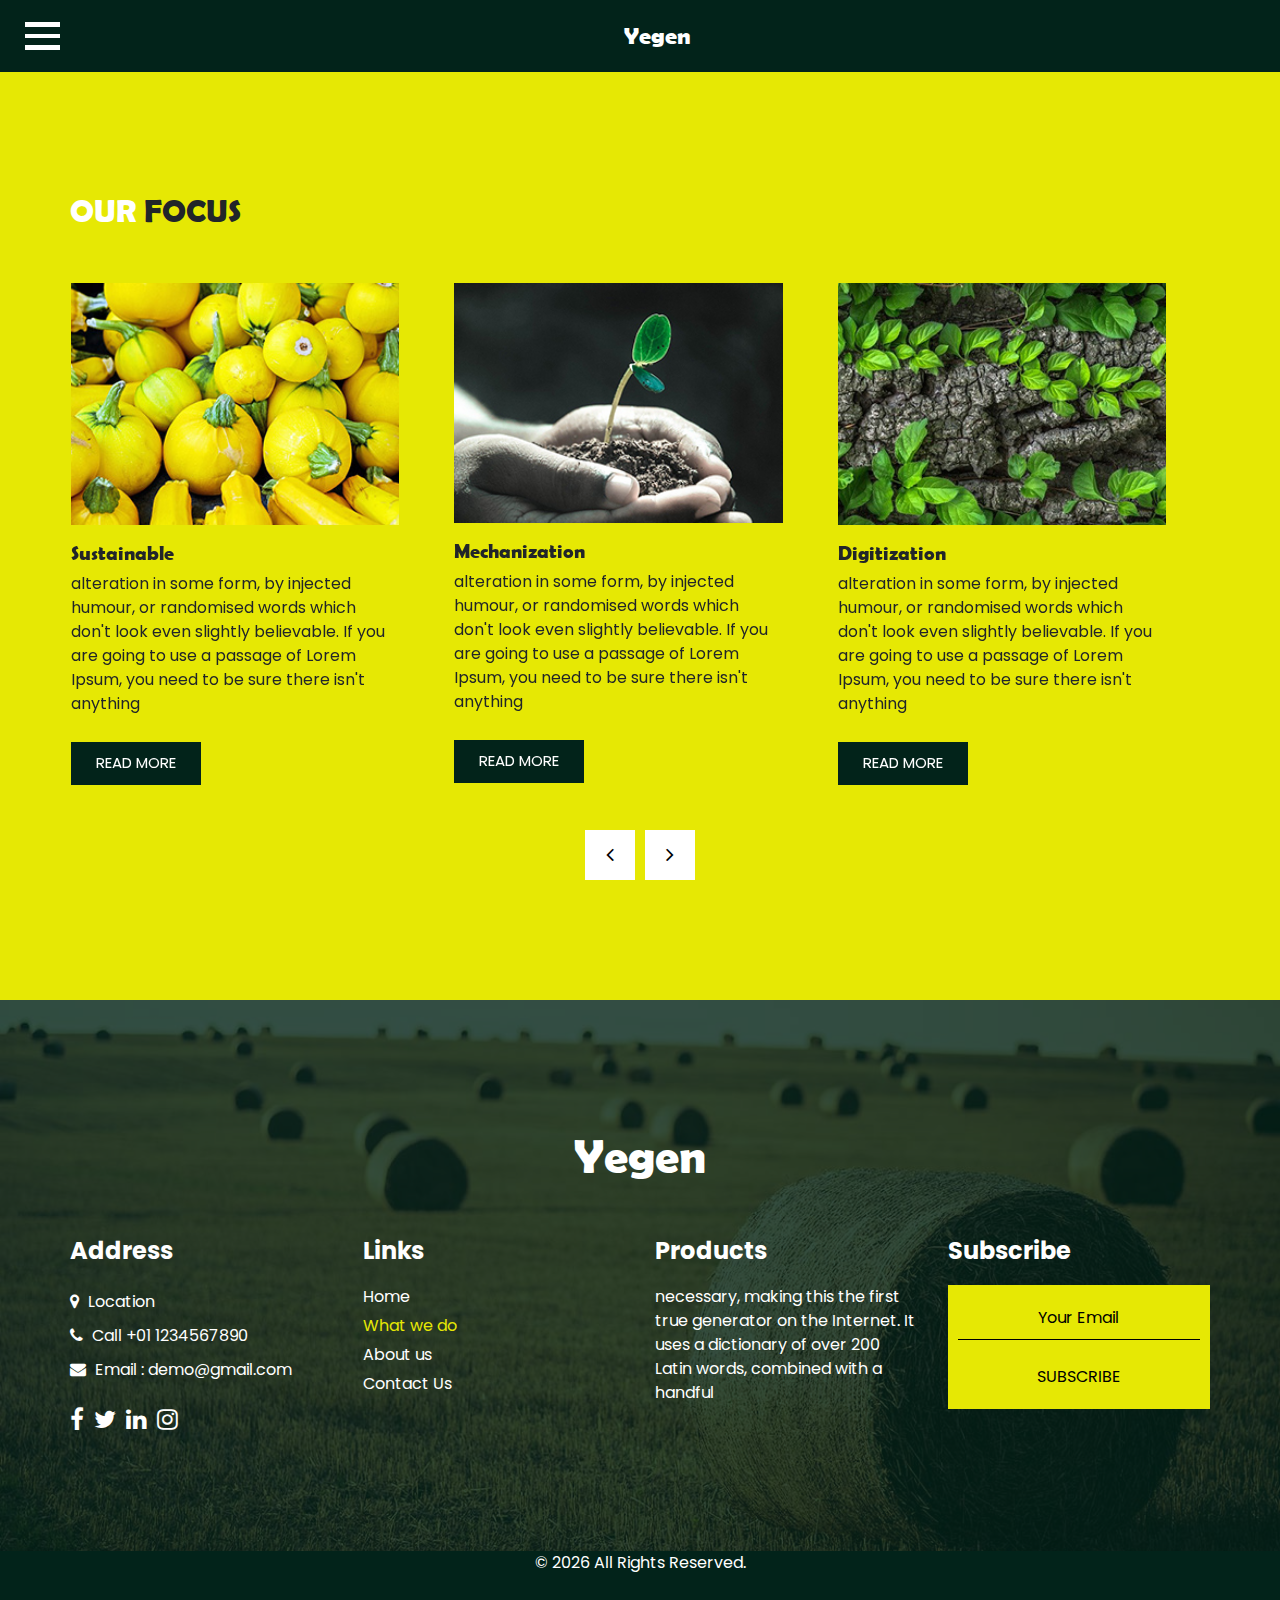
==== about us.html @ b0591089 "first commit" ====
<!DOCTYPE html>
<html>

<head>
  <!-- Basic -->
  <meta charset="utf-8" />
  <meta http-equiv="X-UA-Compatible" content="IE=edge" />
  <!-- Mobile Metas -->
  <meta name="viewport" content="width=device-width, initial-scale=1, shrink-to-fit=no" />
  <!-- Site Metas -->
  <meta name="keywords" content="" />
  <meta name="description" content="" />
  <meta name="author" content="" />

  <title>Yegen</title>

  <!-- slider stylesheet -->
  <link rel="stylesheet" type="text/css" href="https://cdnjs.cloudflare.com/ajax/libs/OwlCarousel2/2.3.4/assets/owl.carousel.min.css" />

  <!-- bootstrap core css -->
  <link rel="stylesheet" type="text/css" href="css/bootstrap.css" />
  <!-- fonts awesome style -->
  <link href="css/font-awesome.min.css" rel="stylesheet" />
  <!-- fonts style -->
  <link href="https://fonts.googleapis.com/css?family=Open+Sans:400,,600,700|Poppins:400,500,700&display=swap" rel="stylesheet" />

  <!-- Custom styles for this template -->
  <link href="css/style.css" rel="stylesheet" />
  <!-- responsive style -->
  <link href="css/responsive.css" rel="stylesheet" />
</head>

<body class="sub_page">
  <div class="hero_area">
    <!-- header section strats -->
    <header class="header_section">
      <nav class="navbar navbar-expand-lg custom_nav-container">
        <div class="custom_menu-btn">
          <button onclick="openNav()">
            <span class="s-1"> </span>
            <span class="s-2"> </span>
            <span class="s-3"> </span>
          </button>
        </div>
        <div id="myNav" class="overlay">
          <div class="menu_btn-style ">
            <button onclick="closeNav()">
              <span class="s-1"> </span>
              <span class="s-2"> </span>
              <span class="s-3"> </span>
            </button>
          </div>
          <div class="overlay-content">
            <a class="" href="index.html">
              Home
            </a>
            <a class="active" href="service.html">
              What we do
            </a>
            <a class="" href="about us.html">
              About us
            </a>
            <!-- <a class="" href="testimonial.html">
              Testimonial
            </a> -->
            <!-- <a class="" href="blog.html">
              Blog
            </a> -->
            <a class="" href="contact.html">
              Contact Us
            </a>
          </div>
        </div>
        <a class="navbar-brand" href="index.html">
          <span>
            Yegen
          </span>
        </a>
        <div class="user_option">
          <!-- <form class="form-inline">
            <button class="btn  nav_search-btn" type="submit">
              <i class="fa fa-search" aria-hidden="true"></i>
            </button>
          </form> -->
          <!-- <a href="">
            <i class="fa fa-user" aria-hidden="true"></i>
          </a> -->
        </div>
      </nav>
    </header>
    <!-- end header section -->
  </div>

  <!-- we do section -->

  <section class="wedo_section layout_padding section_pr">
    <div class="container">
      <div class="heading_container">
        <h2><span>Our</span> Focus</h2>
      </div>
      <div class="carousel-wrap ">
        <div class="owl-carousel wedo_owl_carousel">
          <div class="item">
            <div class="box">
              <div class="img-box">
                <img src="images/wedo-img1.jpg" alt="" />
              </div>
              <div class="detail-box">
                <h5>
                  Sustainable
                </h5>
                <p>
                  alteration in some form, by injected humour, or randomised words which don't look even slightly believable. If you are going to use a passage of Lorem Ipsum, you need to be sure there isn't anything
                </p>
                <a href="sustainable.html">
                  Read More
                </a>
              </div>
            </div>
          </div>
          <div class="item">
            <div class="box ">
              <div class="img-box">
                <img src="images/wedo-img2.jpg" alt="" />
              </div>
              <div class="detail-box">
                <h5>
                  Mechanization
                </h5>
                <p>
                  alteration in some form, by injected humour, or randomised words which don't look even slightly believable. If you are going to use a passage of Lorem Ipsum, you need to be sure there isn't anything
                </p>
                <a href="mechanization.html">
                  Read More
                </a>
              </div>
            </div>
          </div>
          <div class="item">
            <div class="box ">
              <div class="img-box">
                <img src="images/wedo-img3.jpg" alt="" />
              </div>
              <div class="detail-box">
                <h5>
                  Digitization
                </h5>
                <p>
                  alteration in some form, by injected humour, or randomised words which don't look even slightly believable. If you are going to use a passage of Lorem Ipsum, you need to be sure there isn't anything
                </p>
                <a href="digitization.html">
                  Read More
                </a>
              </div>
            </div>
          </div>
        </div>
      </div>
    </div>
  </section>

  <!-- end we do section -->

  <!-- info section -->

  <section class="info_section layout_padding section_pl">
    <div class="container">
      <div class="info_logo">
        <a href="">
          Yegen
        </a>
      </div>
      <div class="row">
        <div class="col-md-3">
          <div class="info_contact">
            <h4>
              Address
            </h4>
            <div class="contact_link_box">
              <a href="">
                <i class="fa fa-map-marker" aria-hidden="true"></i>
                <span>
                  Location
                </span>
              </a>
              <a href="">
                <i class="fa fa-phone" aria-hidden="true"></i>
                <span>
                  Call +01 1234567890
                </span>
              </a>
              <a href="">
                <i class="fa fa-envelope" aria-hidden="true"></i>
                <span>
                  Email : demo@gmail.com
                </span>
              </a>
            </div>
          </div>
          <div class="info_social">
            <a href="">
              <i class="fa fa-facebook" aria-hidden="true"></i>
            </a>
            <a href="">
              <i class="fa fa-twitter" aria-hidden="true"></i>
            </a>
            <a href="">
              <i class="fa fa-linkedin" aria-hidden="true"></i>
            </a>
            <a href="">
              <i class="fa fa-instagram" aria-hidden="true"></i>
            </a>
          </div>
        </div>
        <div class="col-md-3">
          <div class="info_link_box">
            <h4>
              Links
            </h4>
            <div class="info_links">
              <a class="" href="index.html">
                Home
              </a>
              <a class="active" href="service.html">
                What we do
              </a>
              <a class="" href="about us">
                About us
              </a>
              <!-- <a class="" href="testimonial.html">
                Testimonial
              </a> -->
              <!-- <a class="" href="blog.html">
                Blog
              </a> -->
              <a class="" href="contact.html">
                Contact Us
              </a>
            </div>
          </div>
        </div>
        <div class="col-md-3">
          <div class="info_detail">
            <h4>
              Products
            </h4>
            <p>
              necessary, making this the first true generator on the Internet. It uses a dictionary of over 200 Latin words, combined with a handful
            </p>
          </div>
        </div>
        <div class="col-md-3">
          <h4>
            Subscribe
          </h4>
          <form action="">
            <input type="text" placeholder="Your Email" />
            <button type="submit">
              Subscribe
            </button>
          </form>
        </div>
      </div>
    </div>
  </section>

  <!-- end info section -->

  <!-- footer section -->
  <footer class="footer_section">
    <div class="container">
      <p>
        &copy; <span id="displayYear"></span> All Rights Reserved.
        <!-- <a href="https://html.design/">Free Html Templates</a> -->
      </p>
    </div>
  </footer>
  <!-- footer section -->

  <script src="js/jquery-3.4.1.min.js"></script>
  <script src="js/bootstrap.js"></script>
  <script src="https://cdnjs.cloudflare.com/ajax/libs/OwlCarousel2/2.3.4/owl.carousel.min.js"></script>
  <script src="js/custom.js"></script>

</body>

</html>
---- css/style.css ----
@font-face {
  font-family: BerlinSansFBDemi;
  src: url(../fonts/Berlin_Sans/BerlinSansFBDemiBold.ttf);
  font-weight: bold;
}

body {
  font-family: "Poppins", sans-serif;
  overflow-x: hidden;
  background-color: #02231a;
}

h1,
h2,
h3,
h4,
h5 {
  font-family: "BerlinSansFBDemi", "Poppins", sans-serif;
  font-weight: bold;
}

.layout_margin {
  margin-top: 90px;
  margin-bottom: 90px;
}

.layout_padding {
  padding-top: 120px;
  padding-bottom: 120px;
}

.layout_padding2 {
  padding-top: 75px;
  padding-bottom: 75px;
}

.layout_padding2-top {
  padding-top: 75px;
}

.layout_padding2-bottom {
  padding-bottom: 75px;
}

.layout_padding-top {
  padding-top: 120px;
}

.layout_padding-bottom {
  padding-bottom: 120px;
}

.heading_container {
  display: -webkit-box;
  display: -ms-flexbox;
  display: flex;
  -webkit-box-orient: vertical;
  -webkit-box-direction: normal;
      -ms-flex-direction: column;
          flex-direction: column;
}

.heading_container h2 {
  font-weight: bold;
  text-transform: uppercase;
}

.heading_container.heading_center {
  -webkit-box-align: center;
      -ms-flex-align: center;
          align-items: center;
  text-align: center;
}

/*header section*/
.hero_area {
  position: relative;
  display: -webkit-box;
  display: -ms-flexbox;
  display: flex;
  height: 100vh;
}

.sub_page .hero_area {
  height: auto;
}

.sub_page .header_section {
  padding: 0 25px;
  width: 100%;
}

.sub_page .navbar-brand {
  margin-top: 0;
}

.sub_page .slider_section .navbar-brand {
  display: none;
}

.sub_page .header_section .navbar-brand {
  display: -webkit-box;
  display: -ms-flexbox;
  display: flex;
}

.sub_page .slider_section .box::before {
  width: calc(100% - 25px);
}

.sub_page .custom_nav-container {
  -webkit-box-orient: horizontal;
  -webkit-box-direction: normal;
      -ms-flex-direction: row;
          flex-direction: row;
  -webkit-box-pack: justify;
      -ms-flex-pack: justify;
          justify-content: space-between;
}

.sub_page .user_option {
  -webkit-box-orient: horizontal;
  -webkit-box-direction: normal;
      -ms-flex-direction: row;
          flex-direction: row;
}

.sub_page .user_option .nav_search-btn {
  margin: 0;
  margin-right: 15px;
}

.sub_page .custom_menu-btn button {
  margin: 15px 0;
}

.sub_page .menu_btn-style {
  position: fixed;
  left: 22px;
  top: 4px;
}

.header_section {
  background-color: #02231a;
  padding: 0 30px;
}

.header_section .nav_container {
  margin: 0 auto;
}

.header_section .navbar-brand {
  display: none;
}

.navbar-brand {
  display: -webkit-box;
  display: -ms-flexbox;
  display: flex;
  margin: 0;
  padding: 0;
  margin-top: 25px;
  font-family: "BerlinSansFBDemi", "Poppins", sans-serif;
  font-weight: bold;
}

.navbar-brand span {
  color: #ffffff;
  font-size: 24px;
}

.custom_nav-container {
  display: -webkit-box;
  display: -ms-flexbox;
  display: flex;
  -webkit-box-orient: vertical;
  -webkit-box-direction: normal;
      -ms-flex-direction: column;
          flex-direction: column;
  -webkit-box-pack: start;
      -ms-flex-pack: start;
          justify-content: flex-start;
  z-index: 99999;
  padding: 0;
  height: 100%;
}

.custom_nav-container .name_style {
  -webkit-box-flex: 1;
      -ms-flex: 1;
          flex: 1;
  display: -webkit-box;
  display: -ms-flexbox;
  display: flex;
  -webkit-box-align: center;
      -ms-flex-align: center;
          align-items: center;
}

.custom_nav-container .name_style h6 {
  color: #e6e804;
  -webkit-writing-mode: vertical-rl;
      -ms-writing-mode: tb-rl;
          writing-mode: vertical-rl;
  text-orientation: upright;
  text-transform: uppercase;
  letter-spacing: -7px;
  margin: 0;
}

.custom_nav-container.navbar-expand-lg .navbar-nav .nav-link {
  padding: 0px 25px;
  color: #fefeff;
  text-align: center;
  font-family: "Roboto", sans-serif;
}

.custom_menu-btn button {
  margin-top: 25px;
  padding: 0;
  outline: none;
  border: none;
  background-color: transparent;
}

.custom_menu-btn span {
  display: block;
  width: 35px;
  height: 4.5px;
  background-color: #ffffff;
  margin: 7px 0;
  -webkit-transition: all 0.3s;
  transition: all 0.3s;
}

.menu_btn-style {
  position: fixed;
  left: 27.5px;
  top: 12.5px;
}

.menu_btn-style button {
  margin-top: 12px;
  outline: none;
  border: none;
  background-color: transparent;
}

.menu_btn-style span {
  display: block;
  width: 35px;
  height: 4.5px;
  background-color: #ffffff;
  margin: 7px 0;
  -webkit-transition: all 0.3s;
  transition: all 0.3s;
}

.menu_btn-style button {
  -webkit-transform: translateX(6px);
          transform: translateX(6px);
}

.menu_btn-style button .s-1 {
  -webkit-transform: rotate(45deg) translateY(16px);
          transform: rotate(45deg) translateY(16px);
}

.menu_btn-style button .s-2 {
  -webkit-transform: translateX(-100px);
          transform: translateX(-100px);
}

.menu_btn-style button .s-3 {
  -webkit-transform: rotate(-45deg) translateY(-16px);
          transform: rotate(-45deg) translateY(-16px);
}

.overlay {
  height: 100%;
  width: 0;
  position: fixed;
  z-index: 1;
  top: 0;
  left: 0;
  background-color: rgba(1, 11, 8, 0.95);
  overflow-x: hidden;
  -webkit-transition: 0.5s;
  transition: 0.5s;
}

.overlay .closebtn {
  position: absolute;
  top: 0;
  right: 30px;
}

.overlay a {
  display: inline-block;
  padding: 10px 15px;
  text-decoration: none;
  font-size: 18px;
  text-transform: uppercase;
  color: #ffffff;
  margin: 10px 0;
  display: block;
  -webkit-transition: 0.3s;
  transition: 0.3s;
  border: 1.5px solid #ffffff;
  border-radius: 5px;
  width: 190px;
}

.overlay a:hover, .overlay a.active {
  border-color: transparent;
  background-color: #ffffff;
  color: #000000;
}

.menu_btn-style {
  display: none;
}

.overlay-content {
  position: relative;
  top: 20%;
  width: 100%;
  text-align: center;
  margin-top: 30px;
  display: -webkit-box;
  display: -ms-flexbox;
  display: flex;
  -webkit-box-orient: vertical;
  -webkit-box-direction: normal;
      -ms-flex-direction: column;
          flex-direction: column;
  -webkit-box-align: center;
      -ms-flex-align: center;
          align-items: center;
}

.menu_width {
  width: 100%;
}

.scroll-y-hidden {
  overflow-y: hidden;
}

a,
a:hover,
a:focus {
  text-decoration: none;
}

a:hover,
a:focus {
  color: initial;
}

.btn,
.btn:focus {
  outline: none !important;
  -webkit-box-shadow: none;
          box-shadow: none;
}

.user_option {
  display: -webkit-box;
  display: -ms-flexbox;
  display: flex;
  -webkit-box-orient: vertical;
  -webkit-box-direction: normal;
      -ms-flex-direction: column;
          flex-direction: column;
  -webkit-box-align: center;
      -ms-flex-align: center;
          align-items: center;
}

.user_option .nav_search-btn {
  width: 35px;
  height: 35px;
  padding: 0;
  border: none;
  background-position: center;
  color: #ffffff;
  margin: 25px 0;
}

.user_option a {
  display: -webkit-box;
  display: -ms-flexbox;
  display: flex;
  -webkit-box-align: center;
      -ms-flex-align: center;
          align-items: center;
  color: #ffffff;
}

/*end header section*/
.slider_section {
  -webkit-box-flex: 1;
      -ms-flex: 1;
          flex: 1;
  display: -webkit-box;
  display: -ms-flexbox;
  display: flex;
  -webkit-box-orient: vertical;
  -webkit-box-direction: normal;
      -ms-flex-direction: column;
          flex-direction: column;
  color: #ffffff;
}

.slider_section #customCarousel1 {
  width: 100%;
}

.slider_section .box {
  -webkit-box-flex: 1;
      -ms-flex: 1;
          flex: 1;
  width: 100%;
  display: -webkit-box;
  display: -ms-flexbox;
  display: flex;
  -webkit-box-align: center;
      -ms-flex-align: center;
          align-items: center;
  position: relative;
}

.slider_section .box:before {
  content: "";
  position: absolute;
  top: 0;
  right: 0;
  width: 100%;
  height: 100%;
  background-image: url(../images/slider-bg.jpg);
  background-size: cover;
  /* -webkit-clip-path: polygon(0 10%, 100% 0%, 100% 100%, 0 90%);
          clip-path: polygon(0 10%, 100% 0%, 100% 100%, 0 90%); */
  z-index: -1;
}

.slider_section .box .detail-box {
  -webkit-box-flex: 1;
      -ms-flex: 1;
          flex: 1;
  display: -webkit-box;
  display: -ms-flexbox;
  display: flex;
  -webkit-box-orient: vertical;
  -webkit-box-direction: normal;
      -ms-flex-direction: column;
          flex-direction: column;
  padding: 0 15px;
}

.slider_section .box .detail-box h1 {
  text-transform: uppercase;
}

.slider_section .box .detail-box .btn-box {
  display: -webkit-box;
  display: -ms-flexbox;
  display: flex;
  margin-top: 35px;
}

.slider_section .box .detail-box .btn-box a {
  width: 165px;
  text-transform: uppercase;
  text-align: center;
  margin: 0 5px;
}

.slider_section .box .detail-box .btn-box .btn-1 {
  display: inline-block;
  background-color: #e6e804;
  color: #000000;
  padding: 12px 10px;
  border-radius: 0;
  -webkit-transition: all 0.3s;
  transition: all 0.3s;
  border: none;
  border-radius: 5px;
}

.slider_section .box .detail-box .btn-box .btn-1:hover {
  -webkit-transform: translateY(-5px);
          transform: translateY(-5px);
  -webkit-box-shadow: 1.5px 1.5px 5px 0 rgba(0, 0, 0, 0.3);
          box-shadow: 1.5px 1.5px 5px 0 rgba(0, 0, 0, 0.3);
}

.slider_section .box .detail-box .btn-box .btn-2 {
  display: inline-block;
  background-color: #ffffff;
  color: #000000;
  padding: 12px 10px;
  border-radius: 0;
  -webkit-transition: all 0.3s;
  transition: all 0.3s;
  border: none;
}

.slider_section .box .detail-box .btn-box .btn-2:hover {
  -webkit-transform: translateY(-5px);
          transform: translateY(-5px);
  -webkit-box-shadow: 1.5px 1.5px 5px 0 rgba(0, 0, 0, 0.3);
          box-shadow: 1.5px 1.5px 5px 0 rgba(0, 0, 0, 0.3);
}

.slider_section .carousel_btn-box {
  width: 50px;
  height: 110px;
  display: -webkit-box;
  display: -ms-flexbox;
  display: flex;
  -webkit-box-orient: vertical;
  -webkit-box-direction: normal;
      -ms-flex-direction: column;
          flex-direction: column;
  -webkit-box-pack: justify;
      -ms-flex-pack: justify;
          justify-content: space-between;
  position: absolute;
  top: 50%;
  left: 0;
  -webkit-transform: translate(-50%, -50%);
          transform: translate(-50%, -50%);
}

.slider_section .carousel_btn-box .carousel-control-prev,
.slider_section .carousel_btn-box .carousel-control-next {
  position: unset;
  width: 50px;
  height: 50px;
  display: -webkit-box;
  display: -ms-flexbox;
  display: flex;
  -webkit-box-pack: center;
      -ms-flex-pack: center;
          justify-content: center;
  -webkit-box-align: center;
      -ms-flex-align: center;
          align-items: center;
  font-size: 22px;
  color: #000000;
  background-color: #e6e804;
  -webkit-transition: all 0.2s;
  transition: all 0.2s;
  opacity: 1;
}

.slider_section .carousel_btn-box .carousel-control-prev:hover,
.slider_section .carousel_btn-box .carousel-control-next:hover {
  background-color: #ffffff;
}

.wedo_section {
  position: relative;
}
/* about us section */




.wedo_section:before {
  content: "";
  position: absolute;
  top: 0;
  left: 0;
  width: 100%;
  height: 100%;
  background-color: #e6e804;
  background-size: cover;
  /* -webkit-clip-path: polygon(0 0, 100% 10%, 100% 90%, 0 100%);
          clip-path: polygon(0 0, 100% 10%, 100% 90%, 0 100%); */
  z-index: -1;
}

.wedo_section .heading_container h2 span {
  color: #ffffff;
}

.wedo_section .box {
  margin-right: 45px;
}

.wedo_section .box .img-box {
  background-size: cover;
  /* -webkit-clip-path: polygon(0 0, 100% 10%, 100% 90%, 0 100%);
          clip-path: polygon(0 0, 100% 10%, 100% 90%, 0 100%); */
}

.wedo_section .box .img-box img {
  width: 100%;
}

.wedo_section .box .detail-box {
  margin-top: 15px;
}

.wedo_section .box .detail-box h5 {
  font-weight: 600;
  font-size: 20px;
}

.wedo_section .box .detail-box a {
  display: inline-block;
  background-color: #02231a;
  color: #ffffff;
  padding: 10px 25px;
  border-radius: 0;
  -webkit-transition: all 0.3s;
  transition: all 0.3s;
  border: none;
  margin-top: 10px;
  text-transform: uppercase;
  font-size: 15px;
}

.wedo_section .box .detail-box a:hover {
  -webkit-transform: translateY(-5px);
          transform: translateY(-5px);
  -webkit-box-shadow: 1.5px 1.5px 5px 0 rgba(0, 0, 0, 0.3);
          box-shadow: 1.5px 1.5px 5px 0 rgba(0, 0, 0, 0.3);
}

.wedo_section .owl-carousel {
  margin-top: 45px;
  position: unset;
}

.wedo_section .owl-carousel .owl-nav {
  width: 50px;
  height: 110px;
  position: absolute;
  top: 50%;
  right: 3.5%;
  display: -webkit-box;
  display: -ms-flexbox;
  display: flex;
  -webkit-box-orient: vertical;
  -webkit-box-direction: normal;
      -ms-flex-direction: column;
          flex-direction: column;
  -webkit-box-pack: justify;
      -ms-flex-pack: justify;
          justify-content: space-between;
  margin-top: 20px;
  -webkit-transform: translateY(-50%);
          transform: translateY(-50%);
}

.wedo_section .owl-carousel .owl-nav button {
  width: 50px;
  height: 50px;
  outline: none;
  color: #000000;
  background-color: #ffffff;
  font-size: 22px;
}

.wedo_section .owl-carousel .owl-nav button:hover {
  color: #ffffff;
  background-color: #000000;
}

.wedo_section .owl-carousel .owl-nav button.owl-prev {
  left: 0;
}

.wedo_section .owl-carousel .owl-nav button.owl-next {
  right: 0;
}

.choose_section {
  position: relative;
}

.choose_section:before {
  content: "";
  position: absolute;
  top: 0;
  right: 0;
  width: 95%;
  height: 100%;
  background-image: url(../images/choose-bg.jpg);
  background-size: cover;
  -webkit-clip-path: polygon(0 10%, 100% 0%, 100% 100%, 0 90%);
          clip-path: polygon(0 10%, 100% 0%, 100% 100%, 0 90%);
  z-index: -1;
}

.choose_section .heading_container h2 {
  color: #ffffff;
}

.choose_section .heading_container h2 span {
  color: #e6e804;
}

.choose_section .box {
  margin-top: 45px;
  text-align: center;
}

.choose_section .box .box_content {
  background-color: #02231a;
  color: #ffffff;
  padding: 45px 15px;
}

.choose_section .box .img-box {
  display: -webkit-box;
  display: -ms-flexbox;
  display: flex;
  -webkit-box-pack: center;
      -ms-flex-pack: center;
          justify-content: center;
  -webkit-box-align: center;
      -ms-flex-align: center;
          align-items: center;
}

.choose_section .box .img-box svg {
  width: 75px;
  height: auto;
  fill: #ffffff;
}

.choose_section .box .detail-box {
  margin-top: 15px;
}

.choose_section .box .detail-box h5 {
  font-weight: 600;
  font-size: 20px;
}

.choose_section .box .detail-box p {
  margin-bottom: 0;
}

.choose_section .box .btn-box {
  margin-top: 10px;
}

.choose_section .box .btn-box a {
  display: inline-block;
  background-color: #02231a;
  color: #ffffff;
  padding: 10px 25px;
  border-radius: 0;
  -webkit-transition: all 0.3s;
  transition: all 0.3s;
  border: none;
  text-transform: uppercase;
  font-size: 15px;
}

.choose_section .box .btn-box a:hover {
  background-color: #e6e804;
  color: #000000;
}

.choose_section .box:hover .box_content {
  background-color: #e6e804;
  color: #000000;
}

.choose_section .box:hover .box_content .img-box svg {
  fill: #000000;
}

.blog_section {
  position: relative;
}

.blog_section:before {
  content: "";
  position: absolute;
  top: 0;
  left: 0;
  width: 95%;
  height: 100%;
  background-color: #e6e804;
  -webkit-clip-path: polygon(0 0, 100% 10%, 100% 90%, 0 100%);
          clip-path: polygon(0 0, 100% 10%, 100% 90%, 0 100%);
  z-index: -1;
}

.blog_section .heading_container {
  margin-bottom: 45px;
}

.blog_section .heading_container h2 {
  margin: 0;
}

.blog_section .heading_container h2 span {
  color: #ffffff;
}

.blog_section .row {
  -webkit-box-align: center;
      -ms-flex-align: center;
          align-items: center;
}

.blog_section .blog_content {
  display: -webkit-box;
  display: -ms-flexbox;
  display: flex;
  padding: 75px 25px;
  position: relative;
}

.blog_section .blog_content:before {
  content: "";
  position: absolute;
  top: 0;
  left: 0;
  width: 75%;
  height: 100%;
  background-color: #0d211b;
  -webkit-clip-path: polygon(0 0, 100% 10%, 100% 90%, 0 100%);
          clip-path: polygon(0 0, 100% 10%, 100% 90%, 0 100%);
  z-index: -1;
}

.blog_section .blog_content .blog_social {
  display: -webkit-box;
  display: -ms-flexbox;
  display: flex;
  -webkit-box-orient: vertical;
  -webkit-box-direction: normal;
      -ms-flex-direction: column;
          flex-direction: column;
  -webkit-box-pack: justify;
      -ms-flex-pack: justify;
          justify-content: space-between;
  margin-right: 45px;
}

.blog_section .blog_content .blog_social a {
  display: -webkit-box;
  display: -ms-flexbox;
  display: flex;
  -webkit-box-orient: vertical;
  -webkit-box-direction: normal;
      -ms-flex-direction: column;
          flex-direction: column;
  color: #ffffff;
  font-family: "BerlinSansFBDemi", "Poppins", sans-serif;
  font-weight: bold;
}

.blog_section .blog_content .blog_social a i {
  font-size: 24px;
}

.blog_section .blog_content .img-box {
  -webkit-box-flex: 1;
      -ms-flex: 1;
          flex: 1;
}

.blog_section .blog_content .img-box img {
  width: 100%;
}

.blog_section .blog_detail {
  margin-top: 15px;
}

.blog_section .blog_detail h5 {
  font-weight: 600;
  font-size: 20px;
}

.blog_section .blog_detail a {
  display: inline-block;
  background-color: #02231a;
  color: #ffffff;
  padding: 10px 25px;
  border-radius: 0;
  -webkit-transition: all 0.3s;
  transition: all 0.3s;
  border: none;
  margin-top: 10px;
  text-transform: uppercase;
  font-size: 15px;
}

.blog_section .blog_detail a:hover {
  -webkit-transform: translateY(-5px);
          transform: translateY(-5px);
  -webkit-box-shadow: 1.5px 1.5px 5px 0 rgba(0, 0, 0, 0.3);
          box-shadow: 1.5px 1.5px 5px 0 rgba(0, 0, 0, 0.3);
}

.blog_section .carousel_btn-box {
  width: 50px;
  height: 110px;
  display: -webkit-box;
  display: -ms-flexbox;
  display: flex;
  -webkit-box-orient: vertical;
  -webkit-box-direction: normal;
      -ms-flex-direction: column;
          flex-direction: column;
  -webkit-box-pack: justify;
      -ms-flex-pack: justify;
          justify-content: space-between;
  position: absolute;
  top: 50%;
  left: -75px;
  -webkit-transform: translateY(-50%);
          transform: translateY(-50%);
}

.blog_section .carousel_btn-box .carousel-control-prev,
.blog_section .carousel_btn-box .carousel-control-next {
  position: unset;
  width: 50px;
  height: 50px;
  display: -webkit-box;
  display: -ms-flexbox;
  display: flex;
  -webkit-box-pack: center;
      -ms-flex-pack: center;
          justify-content: center;
  -webkit-box-align: center;
      -ms-flex-align: center;
          align-items: center;
  font-size: 22px;
  color: #ffffff;
  background-color: #000000;
  -webkit-transition: all 0.2s;
  transition: all 0.2s;
  opacity: 1;
}

.blog_section .carousel_btn-box .carousel-control-prev:hover,
.blog_section .carousel_btn-box .carousel-control-next:hover {
  background-color: #ffffff;
  color: #000000;
}

.contact_section {
  position: relative;
}

.contact_section:before {
  content: "";
  position: absolute;
  top: 0;
  right: 0;
  width: 100%;
  height: 100%;
  background-image: url(../images/choose-bg.jpg);
  background-size: cover;
  /* -webkit-clip-path: polygon(0 10%, 100% 0%, 100% 100%, 0 90%);
          clip-path: polygon(0 10%, 100% 0%, 100% 100%, 0 90%); */
  z-index: -1;
}

.contact_section .heading_container {
  margin-bottom: 45px;
}

.contact_section .heading_container h2 {
  color: #ffffff;
  margin: 0;
}

.contact_section .heading_container h2 span {
  color: #e6e804;
}

.contact_section input {
  width: 100%;
  border: none;
  height: 50px;
  margin-bottom: 25px;
  padding-left: 15px;
  background-color: #ffffff;
  outline: none;
  color: #000000;
}

.contact_section input::-webkit-input-placeholder {
  color: #4c4c4c;
}

.contact_section input:-ms-input-placeholder {
  color: #4c4c4c;
}

.contact_section input::-ms-input-placeholder {
  color: #4c4c4c;
}

.contact_section input::placeholder {
  color: #4c4c4c;
}

.contact_section input.message-box {
  height: 120px;
}

.contact_section button {
  border: none;
  display: inline-block;
  background-color: #e6e804;
  color: #000000;
  padding: 12px 35px;
  border-radius: 0;
  -webkit-transition: all 0.3s;
  transition: all 0.3s;
  border: none;
  font-size: 15px;
  margin-top: 15px;
  font-weight: 600;
}

.contact_section button:hover {
  -webkit-transform: translateY(-5px);
          transform: translateY(-5px);
  -webkit-box-shadow: 1.5px 1.5px 5px 0 rgba(0, 0, 0, 0.3);
          box-shadow: 1.5px 1.5px 5px 0 rgba(0, 0, 0, 0.3);
}

.contact_section .map_container {
  height: 350px;
  overflow: hidden;
  display: -webkit-box;
  display: -ms-flexbox;
  display: flex;
  -webkit-box-align: stretch;
      -ms-flex-align: stretch;
          align-items: stretch;
}

.contact_section .map_container .map {
  height: 100%;
  -webkit-box-flex: 1;
      -ms-flex: 1;
          flex: 1;
}

.contact_section .map_container .map #googleMap {
  height: 100%;
}

.client_section {
  background-image: url(../images/client-bg.jpg);
  background-size: cover;
  position: relative;
}

.client_section:before {
  content: "";
  position: absolute;
  top: 0;
  left: 0;
  width: 95%;
  height: 100%;
  background-color: #e6e804;
  -webkit-clip-path: polygon(0 0, 100% 10%, 100% 90%, 0 100%);
          clip-path: polygon(0 0, 100% 10%, 100% 90%, 0 100%);
  z-index: -1;
}

.client_section .heading_container {
  color: #000000;
}

.client_section .heading_container h2 {
  text-transform: none;
}

.client_section .box {
  margin: 5px;
}

.client_section .box .img-box {
  width: 100px;
  min-width: 100px;
  margin-bottom: -65px;
  margin-left: 25px;
  position: relative;
  z-index: 2;
}

.client_section .box .img-box img {
  width: 100%;
}

.client_section .box .detail-box {
  padding: 85px 25px 45px 25px;
  background-color: #ffffff;
  -webkit-clip-path: polygon(0 0, 100% 10%, 100% 90%, 0 100%);
          clip-path: polygon(0 0, 100% 10%, 100% 90%, 0 100%);
}

.client_section .box .detail-box h5 {
  font-weight: 600;
  margin-bottom: 5px;
}

.client_section .box .detail-box h6 {
  color: #e6e804;
  font-weight: normal;
  font-size: 14px;
  margin-bottom: 15px;
}

.client_section .owl-carousel {
  margin-top: 45px;
  padding: 0;
}

.client_section .owl-carousel .owl-nav {
  width: 50px;
  height: 110px;
  position: absolute;
  top: 50%;
  left: -75px;
  display: -webkit-box;
  display: -ms-flexbox;
  display: flex;
  -webkit-box-orient: vertical;
  -webkit-box-direction: normal;
      -ms-flex-direction: column;
          flex-direction: column;
  -webkit-box-pack: justify;
      -ms-flex-pack: justify;
          justify-content: space-between;
  margin-top: 20px;
  -webkit-transform: translateY(-50%);
          transform: translateY(-50%);
}

.client_section .owl-carousel .owl-nav button {
  width: 50px;
  height: 50px;
  background-color: #000000;
  outline: none;
  color: #ffffff;
  font-size: 22px;
}

.client_section .owl-carousel .owl-nav button:hover {
  background-color: #ffffff;
  color: #000000;
}

.client_section .owl-carousel .owl-nav button.owl-prev {
  left: 0;
}

.client_section .owl-carousel .owl-nav button.owl-next {
  right: 0;
}

/* info section */
.info_section {
  color: #ffffff;
  position: relative;
}

.info_section:before {
  content: "";
  position: absolute;
  top: 0;
  right: 0;
  width: 100%;
  height: 100%;
  background-image: url(../images/info-bg.jpg);
  background-size: cover;
  /* -webkit-clip-path: polygon(0 10%, 100% 0%, 100% 100%, 0 90%);
          clip-path: polygon(0 10%, 100% 0%, 100% 100%, 0 90%); */
  z-index: -1;
  opacity: 0.2;
}

.info_section .info_logo {
  display: -webkit-box;
  display: -ms-flexbox;
  display: flex;
  -webkit-box-pack: center;
      -ms-flex-pack: center;
          justify-content: center;
  margin-bottom: 45px;
}

.info_section .info_logo a {
  color: #ffffff;
  font-family: "BerlinSansFBDemi", "Poppins", sans-serif;
  font-weight: bold;
  font-size: 3rem;
}

.info_section h4 {
  margin-bottom: 20px;
  font-family: "Poppins", sans-serif;
}

.info_section .info_contact .contact_link_box {
  display: -webkit-box;
  display: -ms-flexbox;
  display: flex;
  -webkit-box-orient: vertical;
  -webkit-box-direction: normal;
      -ms-flex-direction: column;
          flex-direction: column;
}

.info_section .info_contact .contact_link_box a {
  margin: 5px 0;
  color: #ffffff;
}

.info_section .info_contact .contact_link_box a i {
  margin-right: 5px;
}

.info_section .info_contact .contact_link_box a:hover {
  color: #e6e804;
}

.info_section .info_social {
  display: -webkit-box;
  display: -ms-flexbox;
  display: flex;
  margin-top: 20px;
}

.info_section .info_social a {
  display: -webkit-box;
  display: -ms-flexbox;
  display: flex;
  -webkit-box-pack: center;
      -ms-flex-pack: center;
          justify-content: center;
  -webkit-box-align: center;
      -ms-flex-align: center;
          align-items: center;
  color: #ffffff;
  border-radius: 100%;
  margin-right: 10px;
  font-size: 24px;
}

.info_section .info_social a:hover {
  color: #e6e804;
}

.info_section .info_links {
  display: -webkit-box;
  display: -ms-flexbox;
  display: flex;
  -webkit-box-orient: vertical;
  -webkit-box-direction: normal;
      -ms-flex-direction: column;
          flex-direction: column;
  -ms-flex-wrap: wrap;
      flex-wrap: wrap;
}

.info_section .info_links a {
  display: -webkit-box;
  display: -ms-flexbox;
  display: flex;
  -webkit-box-align: center;
      -ms-flex-align: center;
          align-items: center;
  margin-bottom: 5px;
  color: #ffffff;
}

.info_section .info_links a:hover, .info_section .info_links a.active {
  color: #e6e804;
}

.info_section form {
  background-color: #e6e804;
  padding: 10px;
}

.info_section form input {
  border: none;
  border-bottom: 1px solid #000000;
  background-color: transparent;
  width: 100%;
  height: 45px;
  color: #000000;
  outline: none;
  text-align: center;
}

.info_section form input::-webkit-input-placeholder {
  color: #000000;
}

.info_section form input:-ms-input-placeholder {
  color: #000000;
}

.info_section form input::-ms-input-placeholder {
  color: #000000;
}

.info_section form input::placeholder {
  color: #000000;
}

.info_section form button {
  width: 100%;
  text-align: center;
  display: inline-block;
  background-color: #e6e804;
  color: #000000;
  padding: 10px 55px;
  border-radius: 0;
  -webkit-transition: all 0.3s;
  transition: all 0.3s;
  border: none;
  margin-top: 15px;
  text-transform: uppercase;
  outline: none;
}

.info_section form button:hover {
  -webkit-transform: translateY(-5px);
          transform: translateY(-5px);
  -webkit-box-shadow: 1.5px 1.5px 5px 0 rgba(0, 0, 0, 0.3);
          box-shadow: 1.5px 1.5px 5px 0 rgba(0, 0, 0, 0.3);
}

/* end info section */
/* footer section*/
.footer_section {
  background-color: #02231a;
  text-align: center;
  color: #ffffff;
}

.footer_section p {
  margin: 0;
  padding-bottom: 25px;
  color: #ffffff;
}

.footer_section p a {
  color: inherit;
}
/*# sourceMappingURL=style.css.map */
---- css/responsive.css ----
@media (max-width: 1348px) {
  .wedo_section .owl-carousel .owl-nav,
  .blog_section .carousel_btn-box,
  .client_section .owl-carousel .owl-nav {
    flex-direction: row;
    margin: auto;
    position: unset;
    transform: none;
    width: 110px;
    height: 50px;
    margin-top: 45px;
  }
}

@media (max-width: 1120px) {
}

@media (max-width: 991px) {
  .hero_area {
    height: auto;
    background-size: cover;
    flex-direction: column;
  }

  .header_section {
    padding: 0 25px;
  }
  .navbar-brand {
    margin-top: 0;
  }
  .slider_section .navbar-brand {
    display: none;
  }

  .slider_section .box {
    padding: 150px 0;
  }

  .slider_section .box .detail-box {
    align-items: center;
    text-align: center;
  }

  .slider_section .carousel_btn-box {
    flex-direction: row;
    margin: auto;
    position: unset;
    transform: none;
    width: 110px;
    height: 50px;
    margin-top: 45px;
  }

  .header_section .navbar-brand {
    display: flex;
  }

  .slider_section .box::before {
    width: calc(100% - 25px);
  }

  .custom_nav-container {
    flex-direction: row;
    justify-content: space-between;
  }

  .user_option {
    flex-direction: row;
  }

  .user_option .nav_search-btn {
    margin: 0;
    margin-right: 15px;
  }

  .custom_menu-btn button {
    margin: 15px 0;
  }

  .menu_btn-style {
    position: fixed;
    left: 22px;
    top: 4px;
  }

  .wedo_section::before,
  .choose_section::before,
  .blog_section::before,
  .contact_section::before,
  .client_section::before,
  .info_section::before {
    width: calc(100% - 25px);
  }
}

@media (max-width: 768px) {
  .py_mobile_45 {
    padding-top: 45px;
    padding-bottom: 45px;
  }
  .wedo_section .box {
    margin: 0;
  }

  .contact_section .map_container {
    margin-top: 45px;
  }

  .info_section .row > div {
    display: flex;
    flex-direction: column;
    align-items: center;
    text-align: center;
  }

  .info_section .row > div:not(:nth-last-child(1)) {
    margin-bottom: 45px;
  }

  .info_section .info_links {
    flex-direction: column;
    align-items: center;
  }
}

@media (max-width: 576px) {
  .section_pl {
    padding-left: 25px;
  }

  .section_pr {
    padding-right: 25px;
  }

  .slider_section .box .detail-box .btn-box {
    flex-direction: column;
    align-items: center;
  }

  .slider_section .box .detail-box .btn-box a {
    margin: 5px 0;
  }

  .slider_section .box {
    padding-left: 15px;
  }

  .blog_section .blog_content:before {
    width: 100%;
    clip-path: none;
  }

  .blog_section .blog_content {
    flex-direction: column-reverse;
    padding: 35px 15px;
  }

  .blog_section .blog_content .blog_social {
    margin: 0;
    margin-top: 45px;
    flex-direction: row;
  }
}

@media (max-width: 480px) {
}

@media (max-width: 420px) {
}

@media (max-width: 376px) {
  .section_pl {
    padding-left: 15px;
  }

  .section_pr {
    padding-right: 15px;
  }

  .sub_page .header_section,
  .header_section {
    padding: 0 15px;
  }
  .menu_btn-style button {
    -webkit-transform: translateX(-2px);
    transform: translateX(-2px);
  }
  .slider_section .box::before {
    width: calc(100% - 15px);
  }
  .wedo_section::before,
  .choose_section::before,
  .blog_section::before,
  .contact_section::before,
  .client_section::before,
  .info_section::before {
    width: calc(100% - 15px);
  }
}

@media (min-width: 1200px) {
  .container {
    max-width: 1170px;
  }
}
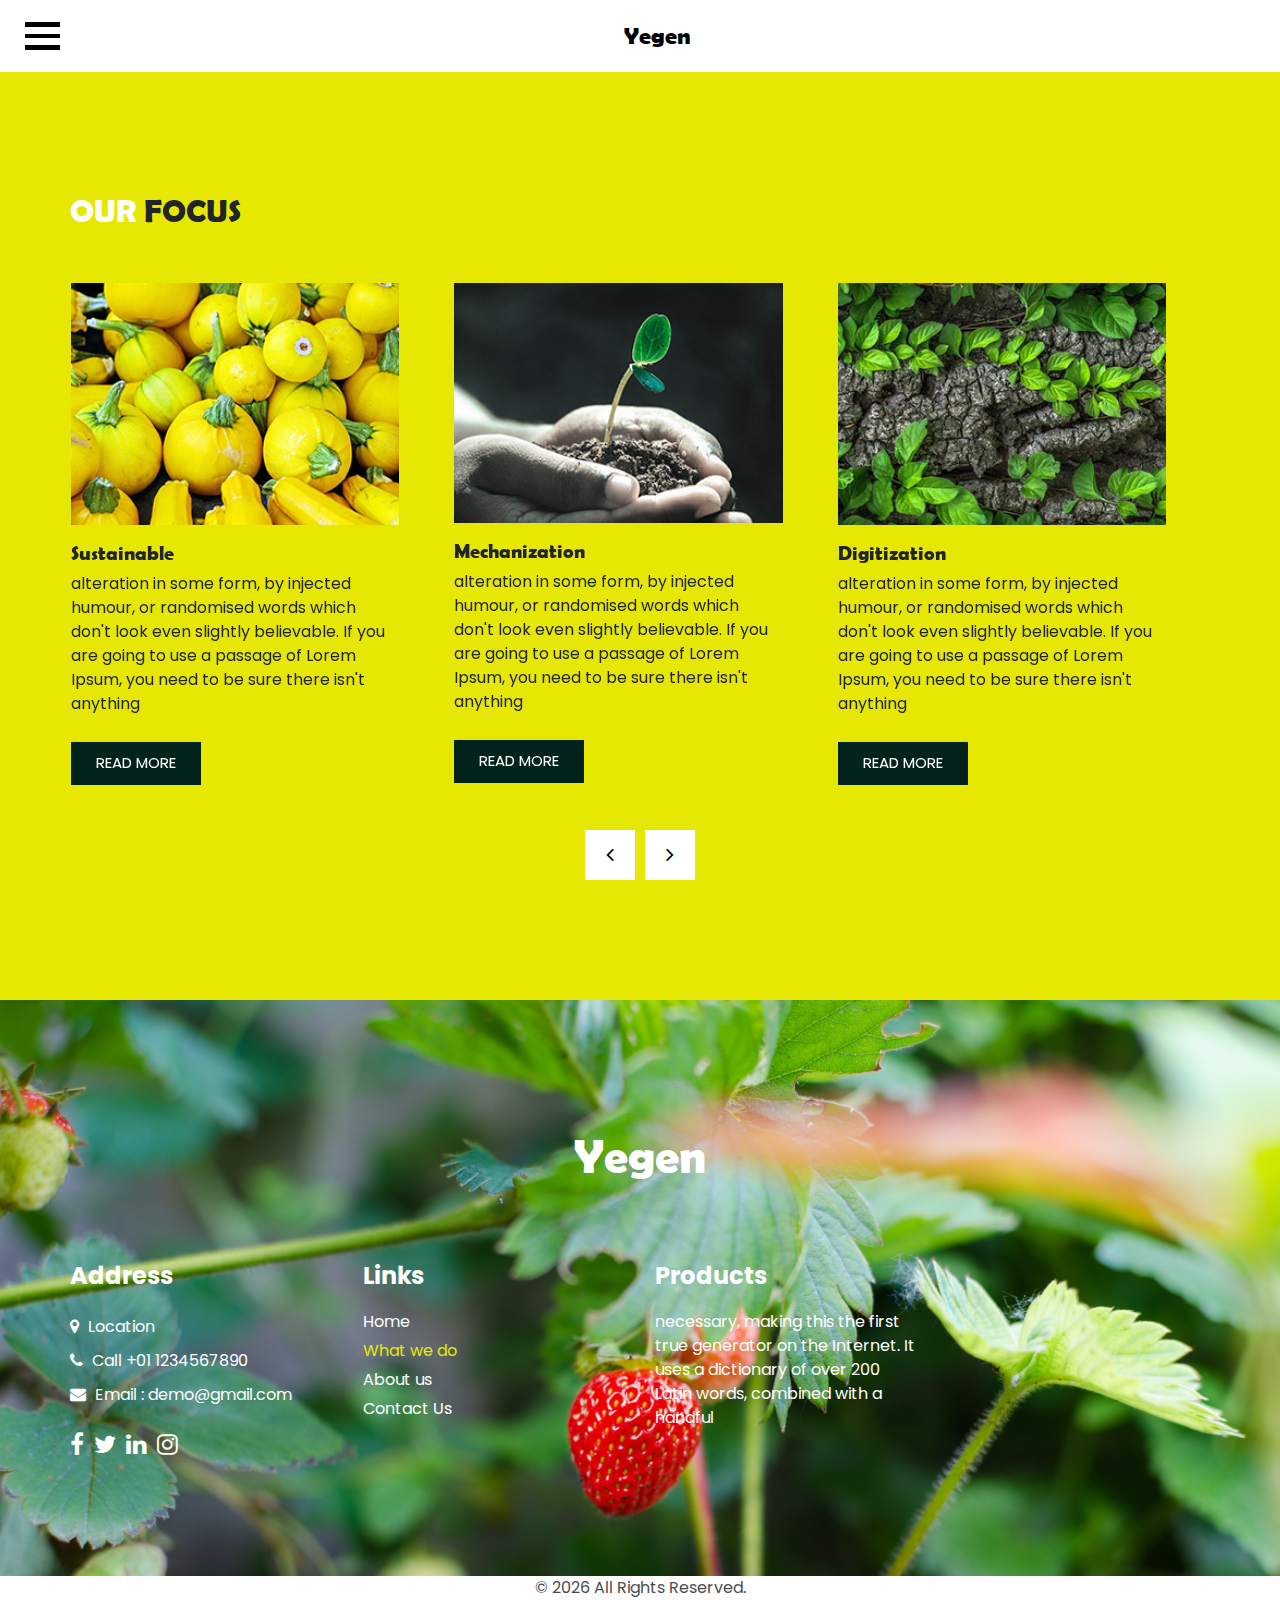
==== commit 154633a9: "design changes" ====
--- a/about us.html
+++ b/about us.html
@@ -249,7 +249,7 @@
             </p>
           </div>
         </div>
-        <div class="col-md-3">
+        <!-- <div class="col-md-3">
           <h4>
             Subscribe
           </h4>
@@ -259,7 +259,7 @@
               Subscribe
             </button>
           </form>
-        </div>
+        </div> -->
       </div>
     </div>
   </section>
--- a/css/style.css
+++ b/css/style.css
@@ -7,7 +7,7 @@
 body {
   font-family: "Poppins", sans-serif;
   overflow-x: hidden;
-  background-color: #02231a;
+  background-color: #ffffff;
 }
 
 h1,
@@ -141,7 +141,7 @@
 }
 
 .header_section {
-  background-color: #02231a;
+  background-color: #ffffff;
   padding: 0 30px;
 }
 
@@ -165,7 +165,7 @@
 }
 
 .navbar-brand span {
-  color: #ffffff;
+  color: #000000;
   font-size: 24px;
 }
 
@@ -209,7 +209,7 @@
 }
 
 .custom_nav-container.navbar-expand-lg .navbar-nav .nav-link {
-  padding: 0px 25px;
+  padding: 0 25px;
   color: #fefeff;
   text-align: center;
   font-family: "Roboto", sans-serif;
@@ -227,7 +227,7 @@
   display: block;
   width: 35px;
   height: 4.5px;
-  background-color: #ffffff;
+  background-color: #000000;
   margin: 7px 0;
   -webkit-transition: all 0.3s;
   transition: all 0.3s;
@@ -438,7 +438,7 @@
   right: 0;
   width: 100%;
   height: 100%;
-  background-image: url(../images/slider-bg.jpg);
+  background-image: url(../images/pexels-alejandro-barrón-96715.jpg);
   background-size: cover;
   /* -webkit-clip-path: polygon(0 10%, 100% 0%, 100% 100%, 0 90%);
           clip-path: polygon(0 10%, 100% 0%, 100% 100%, 0 90%); */
@@ -505,6 +505,8 @@
   -webkit-transition: all 0.3s;
   transition: all 0.3s;
   border: none;
+  background: rgba(255, 255, 255, 0.5);
+  border-radius: 5px;
 }
 
 .slider_section .box .detail-box .btn-box .btn-2:hover {
@@ -690,7 +692,7 @@
   right: 0;
   width: 95%;
   height: 100%;
-  background-image: url(../images/choose-bg.jpg);
+  background-image: url(../images/pexels-brett-jordan-840111.jpg);
   background-size: cover;
   -webkit-clip-path: polygon(0 10%, 100% 0%, 100% 100%, 0 90%);
           clip-path: polygon(0 10%, 100% 0%, 100% 100%, 0 90%);
@@ -964,7 +966,7 @@
   right: 0;
   width: 100%;
   height: 100%;
-  background-image: url(../images/choose-bg.jpg);
+  background-image: url(../images/pexels-skyler-ewing-8911771.jpg);
   background-size: cover;
   /* -webkit-clip-path: polygon(0 10%, 100% 0%, 100% 100%, 0 90%);
           clip-path: polygon(0 10%, 100% 0%, 100% 100%, 0 90%); */
@@ -993,6 +995,8 @@
   background-color: #ffffff;
   outline: none;
   color: #000000;
+  background: rgba(255, 255, 255, 0.5);
+  border-radius: 5px;
 }
 
 .contact_section input::-webkit-input-placeholder {
@@ -1028,6 +1032,7 @@
   font-size: 15px;
   margin-top: 15px;
   font-weight: 600;
+  border-radius: 5px;
 }
 
 .contact_section button:hover {
@@ -1105,7 +1110,7 @@
 
 .client_section .box .detail-box {
   padding: 85px 25px 45px 25px;
-  background-color: #ffffff;
+  /* background-color: #ffffff; */
   -webkit-clip-path: polygon(0 0, 100% 10%, 100% 90%, 0 100%);
           clip-path: polygon(0 0, 100% 10%, 100% 90%, 0 100%);
 }
@@ -1158,7 +1163,7 @@
 }
 
 .client_section .owl-carousel .owl-nav button:hover {
-  background-color: #ffffff;
+  /* background-color: #ffffff; */
   color: #000000;
 }
 
@@ -1183,12 +1188,12 @@
   right: 0;
   width: 100%;
   height: 100%;
-  background-image: url(../images/info-bg.jpg);
+  background-image: url(../images/pexels-lukas-298696.jpg);
   background-size: cover;
   /* -webkit-clip-path: polygon(0 10%, 100% 0%, 100% 100%, 0 90%);
           clip-path: polygon(0 10%, 100% 0%, 100% 100%, 0 90%); */
   z-index: -1;
-  opacity: 0.2;
+  /* opacity: 0.2; */
 }
 
 .info_section .info_logo {
@@ -1198,7 +1203,7 @@
   -webkit-box-pack: center;
       -ms-flex-pack: center;
           justify-content: center;
-  margin-bottom: 45px;
+  margin-bottom: 70px;
 }
 
 .info_section .info_logo a {
@@ -1348,15 +1353,15 @@
 /* end info section */
 /* footer section*/
 .footer_section {
-  background-color: #02231a;
+  /* background-color: #02231a; */
   text-align: center;
   color: #ffffff;
 }
 
 .footer_section p {
   margin: 0;
-  padding-bottom: 25px;
-  color: #ffffff;
+  padding-bottom: -20px;
+  color: #4c4c4c;
 }
 
 .footer_section p a {
